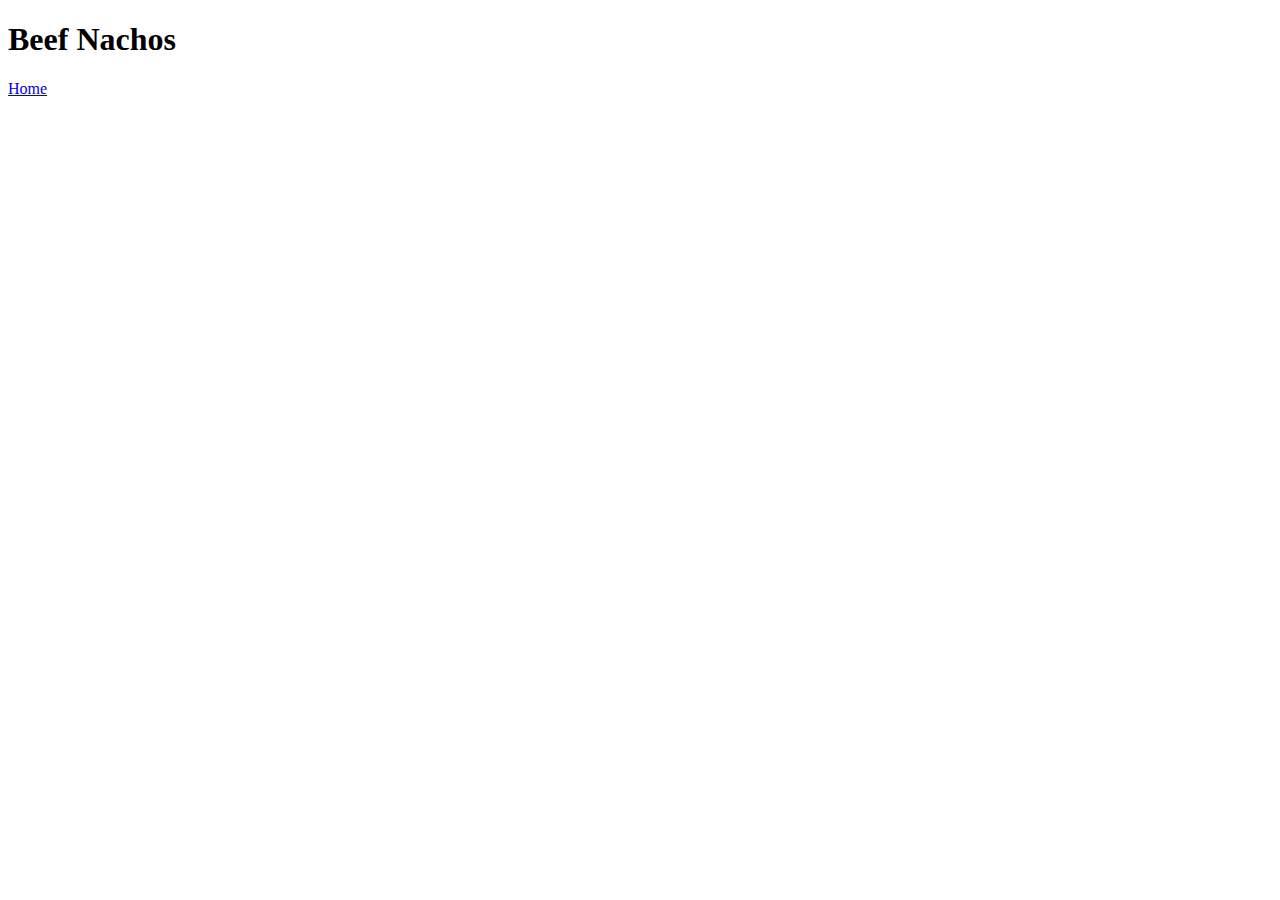
==== recipes/beef-nachos.html @ 3d90b3f8 "Create Beef Nachos (beef-nachos.html) recipe file" ====
<!DOCTYPE html>
<html lang="en">
<head>
    <meta charset="UTF-8">
    <meta name="viewport" content="width=device-width, initial-scale=1.0">
    <title>Beef Nachos Recipe</title>
</head>
<body>
    <h1>Beef Nachos</h1>
    <a href="../index.html">Home</a>
</body>
</html>
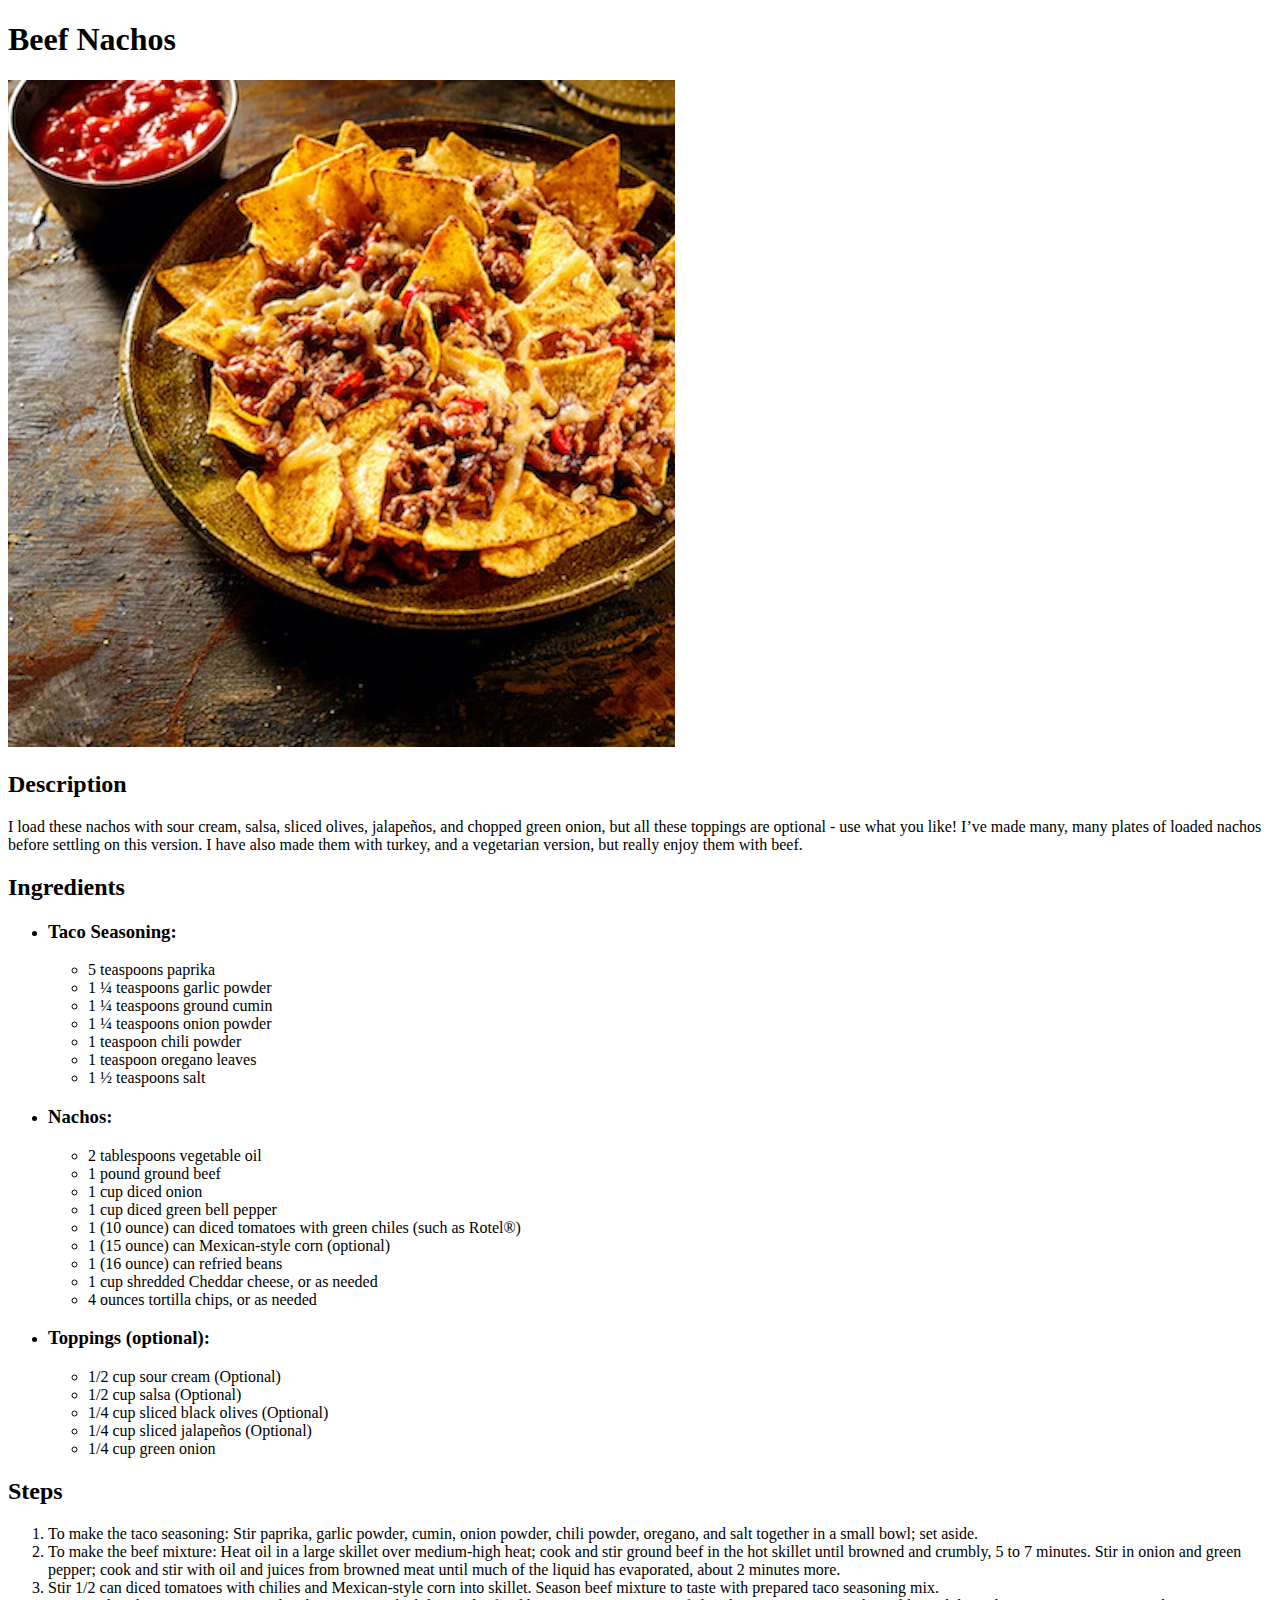
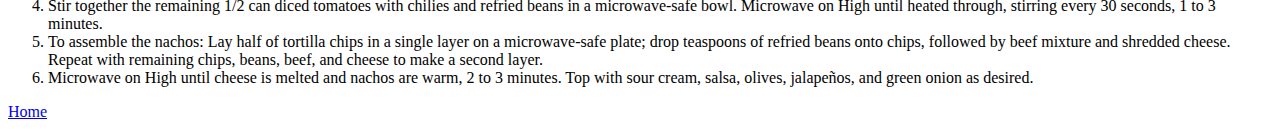
==== commit 5a8d5d5e: "Edited index.html title tag;Added content to beef-nachos.html incl. img" ====
--- a/recipes/beef-nachos.html
+++ b/recipes/beef-nachos.html
@@ -7,6 +7,51 @@
 </head>
 <body>
     <h1>Beef Nachos</h1>
+    <img src="../img/beef-nachos.webp" alt="">
+    <h2>Description</h2>
+    <p>I load these nachos with sour cream, salsa, sliced olives, jalapeños, and chopped green onion, but all these toppings are optional - use what you like! I’ve made many, many plates of loaded nachos before settling on this version. I have also made them with turkey, and a vegetarian version, but really enjoy them with beef.</p>
+    <h2>Ingredients</h2>
+    <ul>
+        <li><h3>Taco Seasoning:</h3></li>
+        <ul>
+            <li>5 teaspoons paprika</li>
+            <li>1 ¼ teaspoons garlic powder</li>
+            <li>1 ¼ teaspoons ground cumin</li>
+            <li>1 ¼ teaspoons onion powder</li>
+            <li>1 teaspoon chili powder</li>
+            <li>1 teaspoon oregano leaves</li>
+            <li>1 ½ teaspoons salt</li>
+        </ul>
+        <li><h3>Nachos:</h3></li>
+        <ul>
+            <li>2 tablespoons vegetable oil</li>
+            <li>1 pound ground beef</li>
+            <li>1 cup diced onion</li>
+            <li>1 cup diced green bell pepper</li>
+            <li>1 (10 ounce) can diced tomatoes with green chiles (such as Rotel®)</li>
+            <li>1 (15 ounce) can Mexican-style corn (optional)</li>
+            <li>1 (16 ounce) can refried beans</li>
+            <li>1 cup shredded Cheddar cheese, or as needed</li>
+            <li>4 ounces tortilla chips, or as needed</li>
+        </ul>
+        <li><h3>Toppings (optional):</h3></li>
+        <ul>
+            <li>1/2 cup sour cream (Optional)</li>
+            <li>1/2 cup salsa (Optional)</li>
+            <li>1/4 cup sliced black olives (Optional)</li>
+            <li>1/4 cup sliced jalapeños (Optional)</li>
+            <li>1/4 cup green onion</li>
+        </ul>
+    </ul>
+    <h2>Steps</h2>
+    <ol>
+        <li>To make the taco seasoning: Stir paprika, garlic powder, cumin, onion powder, chili powder, oregano, and salt together in a small bowl; set aside.</li>
+        <li>To make the beef mixture: Heat oil in a large skillet over medium-high heat; cook and stir ground beef in the hot skillet until browned and crumbly, 5 to 7 minutes. Stir in onion and green pepper; cook and stir with oil and juices from browned meat until much of the liquid has evaporated, about 2 minutes more.</li>
+        <li>Stir 1/2 can diced tomatoes with chilies and Mexican-style corn into skillet. Season beef mixture to taste with prepared taco seasoning mix.</li>
+        <li>Stir together the remaining 1/2 can diced tomatoes with chilies and refried beans in a microwave-safe bowl. Microwave on High until heated through, stirring every 30 seconds, 1 to 3 minutes.</li>
+        <li>To assemble the nachos: Lay half of tortilla chips in a single layer on a microwave-safe plate; drop teaspoons of refried beans onto chips, followed by beef mixture and shredded cheese. Repeat with remaining chips, beans, beef, and cheese to make a second layer.</li>
+        <li>Microwave on High until cheese is melted and nachos are warm, 2 to 3 minutes. Top with sour cream, salsa, olives, jalapeños, and green onion as desired.</li>
+    </ol>
     <a href="../index.html">Home</a>
 </body>
 </html>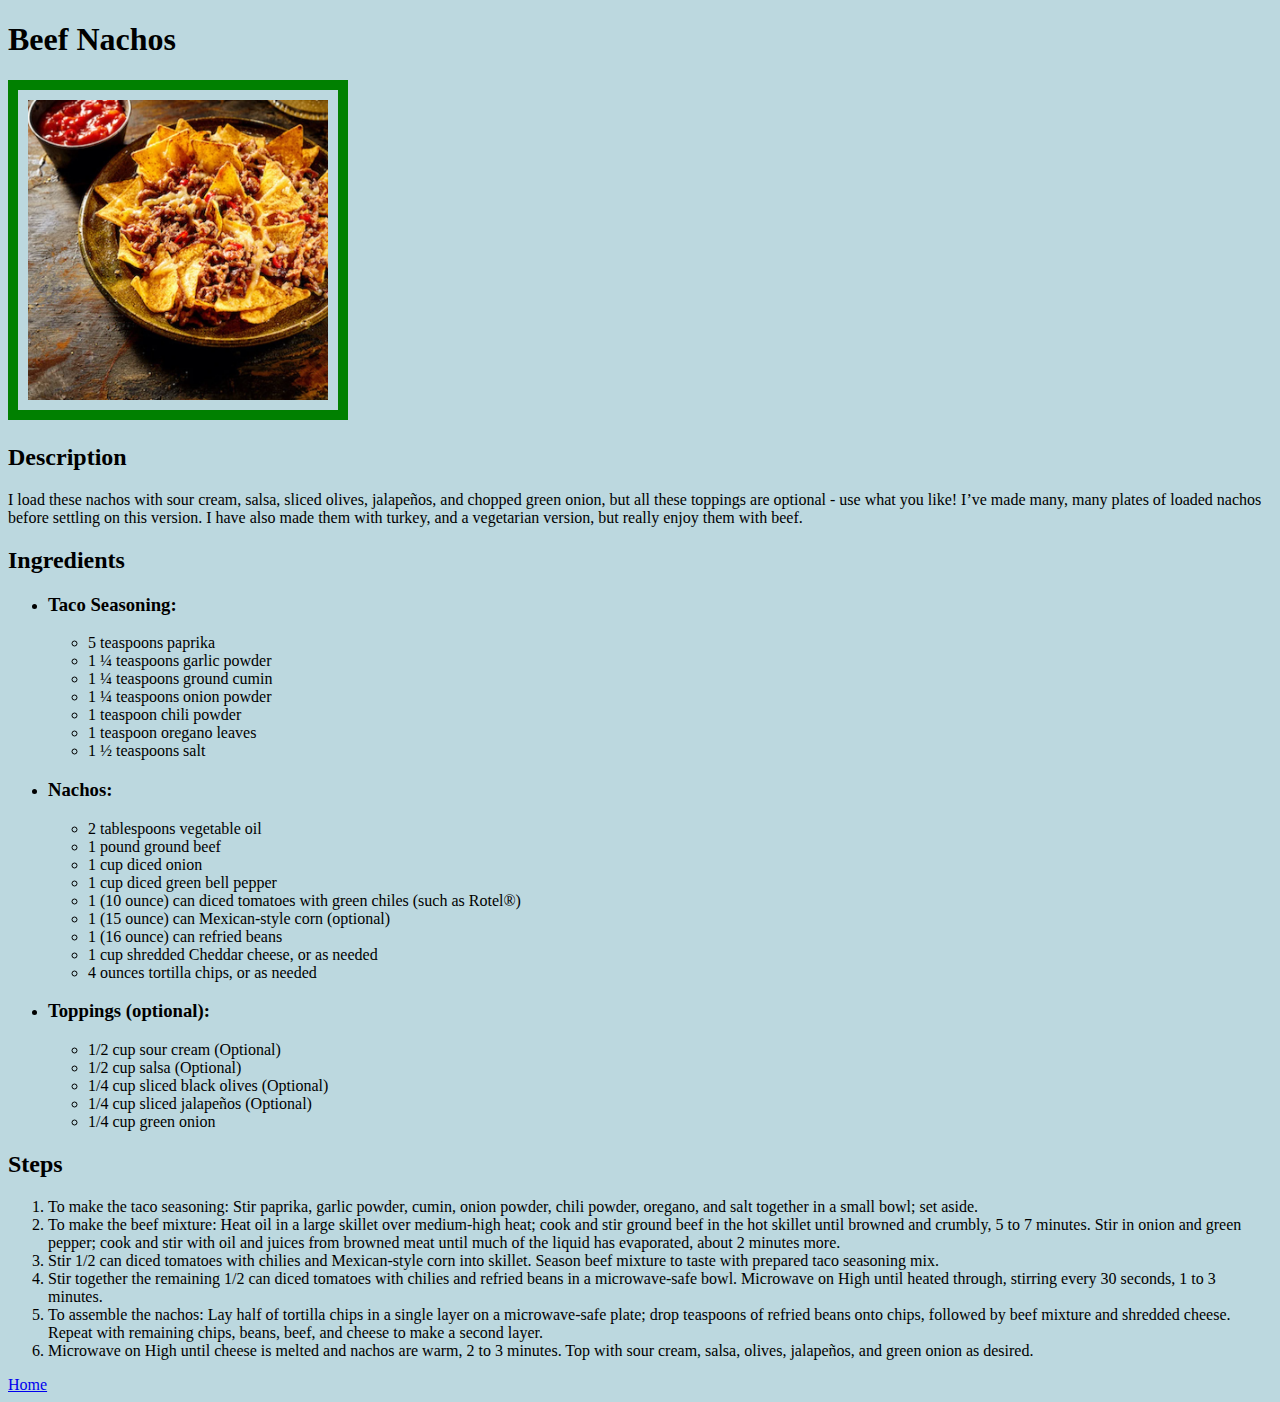
==== commit a64e9bea: "added styles.css, linked on all pages + some practice css" ====
--- a/recipes/beef-nachos.html
+++ b/recipes/beef-nachos.html
@@ -4,10 +4,11 @@
     <meta charset="UTF-8">
     <meta name="viewport" content="width=device-width, initial-scale=1.0">
     <title>Beef Nachos Recipe</title>
+    <link rel="stylesheet" href="../css/style.css">
 </head>
 <body>
     <h1>Beef Nachos</h1>
-    <img src="../img/beef-nachos.webp" alt="">
+    <img src="../img/beef-nachos.webp" alt="cooked beef nachos">
     <h2>Description</h2>
     <p>I load these nachos with sour cream, salsa, sliced olives, jalapeños, and chopped green onion, but all these toppings are optional - use what you like! I’ve made many, many plates of loaded nachos before settling on this version. I have also made them with turkey, and a vegetarian version, but really enjoy them with beef.</p>
     <h2>Ingredients</h2>
--- a/css/style.css
+++ b/css/style.css
@@ -0,0 +1,14 @@
+body {
+    background-color:#bcd8df;
+}
+
+h1 {
+    font-family:'Times New Roman', Times, serif
+}
+
+img {
+    width: 300px;
+    height: auto;
+    border: 10px solid green;
+    padding: 10px;
+}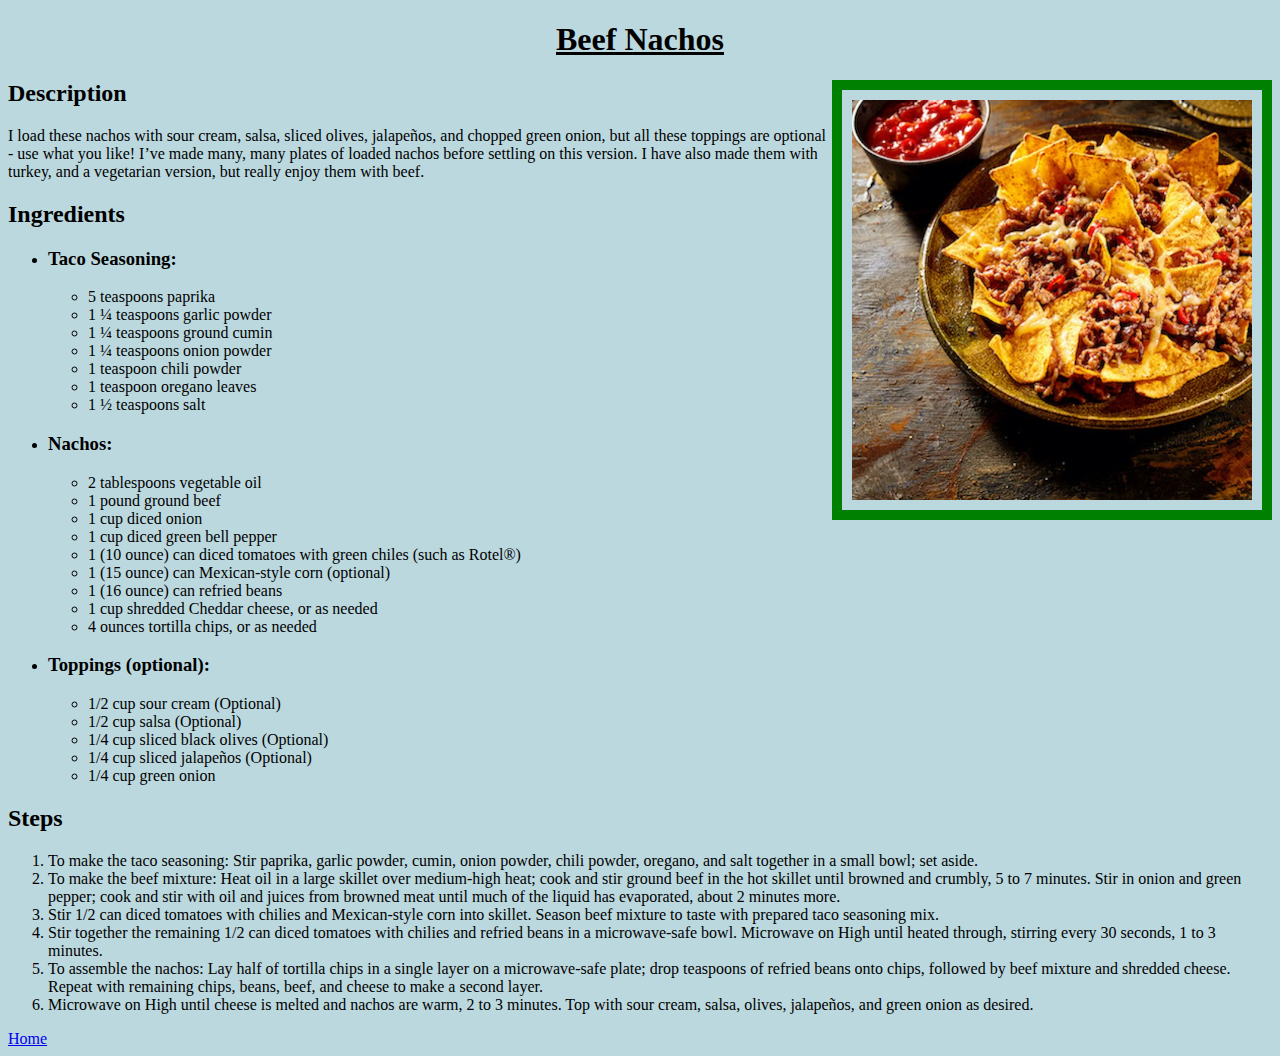
==== commit fb49a4a0: "Updated css to improve styling" ====
--- a/recipes/beef-nachos.html
+++ b/recipes/beef-nachos.html
@@ -7,52 +7,63 @@
     <link rel="stylesheet" href="../css/style.css">
 </head>
 <body>
-    <h1>Beef Nachos</h1>
-    <img src="../img/beef-nachos.webp" alt="cooked beef nachos">
-    <h2>Description</h2>
-    <p>I load these nachos with sour cream, salsa, sliced olives, jalapeños, and chopped green onion, but all these toppings are optional - use what you like! I’ve made many, many plates of loaded nachos before settling on this version. I have also made them with turkey, and a vegetarian version, but really enjoy them with beef.</p>
-    <h2>Ingredients</h2>
-    <ul>
-        <li><h3>Taco Seasoning:</h3></li>
+    <h1 class="recipe-heading">Beef Nachos</h1>
+    
+    <img class="recipe-image" src="../img/beef-nachos.webp" alt="cooked beef nachos">
+
+    <div class="description">
+        <h2>Description</h2>
+        <p>I load these nachos with sour cream, salsa, sliced olives, jalapeños, and chopped green onion, but all these toppings are optional - use what you like! I’ve made many, many plates of loaded nachos before settling on this version. I have also made them with turkey, and a vegetarian version, but really enjoy them with beef.</p>
+    </div>    
+    
+    <div class="ingredients">
+        <h2>Ingredients</h2>
         <ul>
-            <li>5 teaspoons paprika</li>
-            <li>1 ¼ teaspoons garlic powder</li>
-            <li>1 ¼ teaspoons ground cumin</li>
-            <li>1 ¼ teaspoons onion powder</li>
-            <li>1 teaspoon chili powder</li>
-            <li>1 teaspoon oregano leaves</li>
-            <li>1 ½ teaspoons salt</li>
+            <li><h3>Taco Seasoning:</h3></li>
+            <ul>
+                <li>5 teaspoons paprika</li>
+                <li>1 ¼ teaspoons garlic powder</li>
+                <li>1 ¼ teaspoons ground cumin</li>
+                <li>1 ¼ teaspoons onion powder</li>
+                <li>1 teaspoon chili powder</li>
+                <li>1 teaspoon oregano leaves</li>
+                <li>1 ½ teaspoons salt</li>
+            </ul>
+            <li><h3>Nachos:</h3></li>
+            <ul>
+                <li>2 tablespoons vegetable oil</li>
+                <li>1 pound ground beef</li>
+                <li>1 cup diced onion</li>
+                <li>1 cup diced green bell pepper</li>
+                <li>1 (10 ounce) can diced tomatoes with green chiles (such as Rotel®)</li>
+                <li>1 (15 ounce) can Mexican-style corn (optional)</li>
+                <li>1 (16 ounce) can refried beans</li>
+                <li>1 cup shredded Cheddar cheese, or as needed</li>
+                <li>4 ounces tortilla chips, or as needed</li>
+            </ul>
+            <li><h3>Toppings (optional):</h3></li>
+            <ul>
+                <li>1/2 cup sour cream (Optional)</li>
+                <li>1/2 cup salsa (Optional)</li>
+                <li>1/4 cup sliced black olives (Optional)</li>
+                <li>1/4 cup sliced jalapeños (Optional)</li>
+                <li>1/4 cup green onion</li>
+            </ul>
         </ul>
-        <li><h3>Nachos:</h3></li>
-        <ul>
-            <li>2 tablespoons vegetable oil</li>
-            <li>1 pound ground beef</li>
-            <li>1 cup diced onion</li>
-            <li>1 cup diced green bell pepper</li>
-            <li>1 (10 ounce) can diced tomatoes with green chiles (such as Rotel®)</li>
-            <li>1 (15 ounce) can Mexican-style corn (optional)</li>
-            <li>1 (16 ounce) can refried beans</li>
-            <li>1 cup shredded Cheddar cheese, or as needed</li>
-            <li>4 ounces tortilla chips, or as needed</li>
-        </ul>
-        <li><h3>Toppings (optional):</h3></li>
-        <ul>
-            <li>1/2 cup sour cream (Optional)</li>
-            <li>1/2 cup salsa (Optional)</li>
-            <li>1/4 cup sliced black olives (Optional)</li>
-            <li>1/4 cup sliced jalapeños (Optional)</li>
-            <li>1/4 cup green onion</li>
-        </ul>
-    </ul>
-    <h2>Steps</h2>
-    <ol>
-        <li>To make the taco seasoning: Stir paprika, garlic powder, cumin, onion powder, chili powder, oregano, and salt together in a small bowl; set aside.</li>
-        <li>To make the beef mixture: Heat oil in a large skillet over medium-high heat; cook and stir ground beef in the hot skillet until browned and crumbly, 5 to 7 minutes. Stir in onion and green pepper; cook and stir with oil and juices from browned meat until much of the liquid has evaporated, about 2 minutes more.</li>
-        <li>Stir 1/2 can diced tomatoes with chilies and Mexican-style corn into skillet. Season beef mixture to taste with prepared taco seasoning mix.</li>
-        <li>Stir together the remaining 1/2 can diced tomatoes with chilies and refried beans in a microwave-safe bowl. Microwave on High until heated through, stirring every 30 seconds, 1 to 3 minutes.</li>
-        <li>To assemble the nachos: Lay half of tortilla chips in a single layer on a microwave-safe plate; drop teaspoons of refried beans onto chips, followed by beef mixture and shredded cheese. Repeat with remaining chips, beans, beef, and cheese to make a second layer.</li>
-        <li>Microwave on High until cheese is melted and nachos are warm, 2 to 3 minutes. Top with sour cream, salsa, olives, jalapeños, and green onion as desired.</li>
-    </ol>
-    <a href="../index.html">Home</a>
+    </div>
+
+    <div class="steps">
+        <h2>Steps</h2>
+        <ol>
+            <li>To make the taco seasoning: Stir paprika, garlic powder, cumin, onion powder, chili powder, oregano, and salt together in a small bowl; set aside.</li>
+            <li>To make the beef mixture: Heat oil in a large skillet over medium-high heat; cook and stir ground beef in the hot skillet until browned and crumbly, 5 to 7 minutes. Stir in onion and green pepper; cook and stir with oil and juices from browned meat until much of the liquid has evaporated, about 2 minutes more.</li>
+            <li>Stir 1/2 can diced tomatoes with chilies and Mexican-style corn into skillet. Season beef mixture to taste with prepared taco seasoning mix.</li>
+            <li>Stir together the remaining 1/2 can diced tomatoes with chilies and refried beans in a microwave-safe bowl. Microwave on High until heated through, stirring every 30 seconds, 1 to 3 minutes.</li>
+            <li>To assemble the nachos: Lay half of tortilla chips in a single layer on a microwave-safe plate; drop teaspoons of refried beans onto chips, followed by beef mixture and shredded cheese. Repeat with remaining chips, beans, beef, and cheese to make a second layer.</li>
+            <li>Microwave on High until cheese is melted and nachos are warm, 2 to 3 minutes. Top with sour cream, salsa, olives, jalapeños, and green onion as desired.</li>
+        </ol>
+    </div>
+
+        <a href="../index.html">Home</a>
 </body>
 </html>--- a/css/style.css
+++ b/css/style.css
@@ -3,12 +3,55 @@
 }
 
 h1 {
-    font-family:'Times New Roman', Times, serif
+    font-family:'Times New Roman', Times, serif;
 }
 
-img {
+.main-page-heading {
+    box-sizing: border-box;
+    height: 100px;
     width: 300px;
+    margin: 10px auto; /* centre the box on the page */
+    text-align: center; /* align text horizontally */
+    align-content:center; /* align text vertically */
+    background-color: azure;
+    border: 20px darkblue solid;
+}
+
+.recipe-selection {
+    width: 775px;
+    height: auto;
+    border: 10px double darkblue;
+    padding: 8px 28px;
+    align-content: center;
+}
+
+/* select .recipe-selection <ul> class as ancestor; then all <a> descendants */
+.recipe-selection a {
+    color: red;
+}
+
+.recipe-selection li {
+    display:inline-block; /* Changed from block to inline-block to put inline and edit height */
+    width: 200px;
+    height: auto;
+    border: 5px solid red;
+    padding: 5px;
+    margin: 0px 15px;
+}
+
+.recipe-selection a:hover {
+    color: blue;
+}
+
+.recipe-heading {
+    text-align: center;
+    text-decoration: underline;
+}
+
+.recipe-image {
+    width: 400px;
     height: auto;
     border: 10px solid green;
     padding: 10px;
-}+    float: right;
+}
